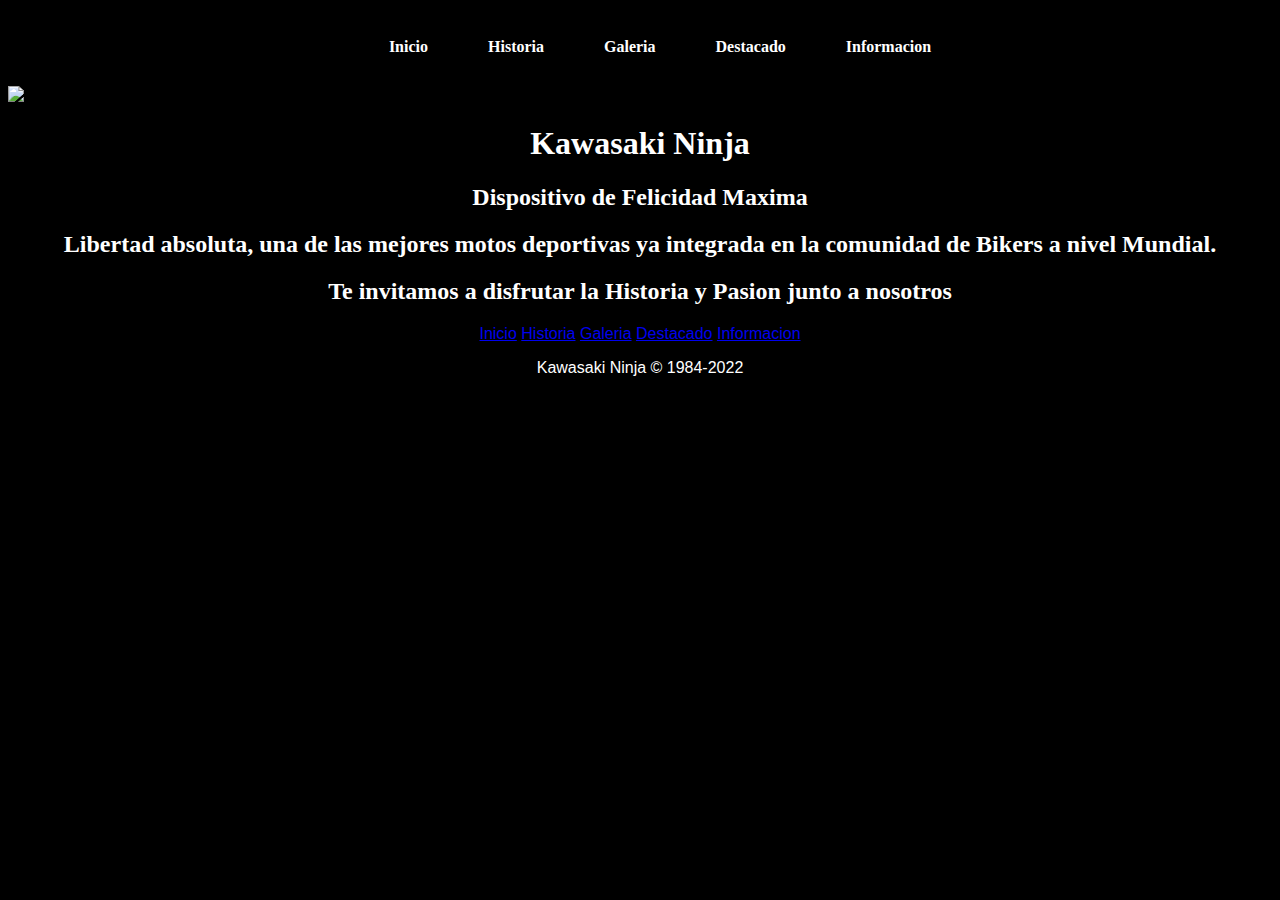
==== index.html @ 4832bc09 "Actualizacion Basica 1.0" ====
<!DOCTYPE html>
<html lang="en">
<head>
    <meta charset="UTF-8">
    <meta http-equiv="X-UA-Compatible" content="IE=edge">
    <meta name="viewport" content="width=device-width, initial-scale=1.0">
    <title>Pre-entrega-Manuel-Soto</title>
    <link rel="stylesheet" href="style.css">
</head>
<body>
    <section class="center">
        <nav>
            <ul>
                <li><a href="index.html">Inicio</a></li>
                <li><a href="historia.html">Historia</a></li>
                <li><a href="galeria.html">Galeria</a></li>
                <li><a href="destacado.html">Destacado</a></li>
                <li><a href="Informacion.html">Informacion</a></li>
            </ul>
        </nav>
    </section>
    <section>
        <div>
            <img src="kawa1.jpg" alt="Photo" style="width:100%;">
          </div>
        <div class="center">
            <h1>Kawasaki Ninja</h1>
            <h2>Dispositivo de Felicidad Maxima<h2>
            <h2>Libertad absoluta, una de las mejores motos deportivas ya integrada
                en la comunidad de Bikers a nivel Mundial.
            </h2>
            <h2>Te invitamos a disfrutar la Historia y Pasion junto a nosotros</h2>
        </div>
    </section>
    <footer>
        <div>
            <p>
                <a href="index.html">Inicio</a>
                <a href="historia.html">Historia</a>
                <a href="galeria.html">Galeria</a>
                <a href="destacado.html">Destacado</a>
                <a href="Informacion.html">Informacion</a>
            </p>
            <p>Kawasaki Ninja &copy; 1984-2022</p>
        </div>
    </footer>
</body>
</html>
---- style.css ----
.center {
    text-align: center;
    color: white;
}
ul {
    overflow: hidden;
    list-style: none;
    display: inline-flex;
}
nav {
    background-color: black;
    top: 0;
    width: 100%;
    text-align: center;
    position: block;
    font-weight: bold;
}
li a {
    color: white;
    display: block;
    padding: 14px 30px;
    text-decoration: none;
}
footer {
    text-align: center;
    font-family: sans-serif;
    color: white;
    width: 100%;
    position: block;
}
.grid {
    display: grid;  
    grid-template-columns: 50% 50%; 
    grid-template-rows: 1fr 1fr; 
    text-align: center;
    align-items: center;
    justify-items: center;
    font-weight: bold;
 }
 body{
    background-color: black;
 }
.color {
    color: white;
}
.container-img {
    display: grid;
    width: 100%;
    max-width: 1100px;
    margin: auto;
    margin-top: 60px;
    margin-bottom: 60px;
    grid-template-columns: repeat(3, 1fr);
    grid-template-rows: 250px;
    grid-gap: 20px;
}
.container-img .caja-img figure {
    width: 100%;
    height: 100%;
}
.container-img .caja-img img {
    width: 100%;
    height: 100%;
    object-fit: cover;
}
.container-img .caja-img:nth-child(1) {
    grid-column-start: span 2;
}
.container-img .caja-img:nth-child(4) {
    grid-row-start: span 2;
}
@media only screen and (min-width: 600px){
    .container-img {
        width: 90%;
        grid-template-columns: repeat(auto, auto);
        padding: 10px;
    }
}
.texto {
    text-align: center;
    color: white;
    margin: 10px auto;
    padding: 10px;
    width: 800px;
    height: auto;
}
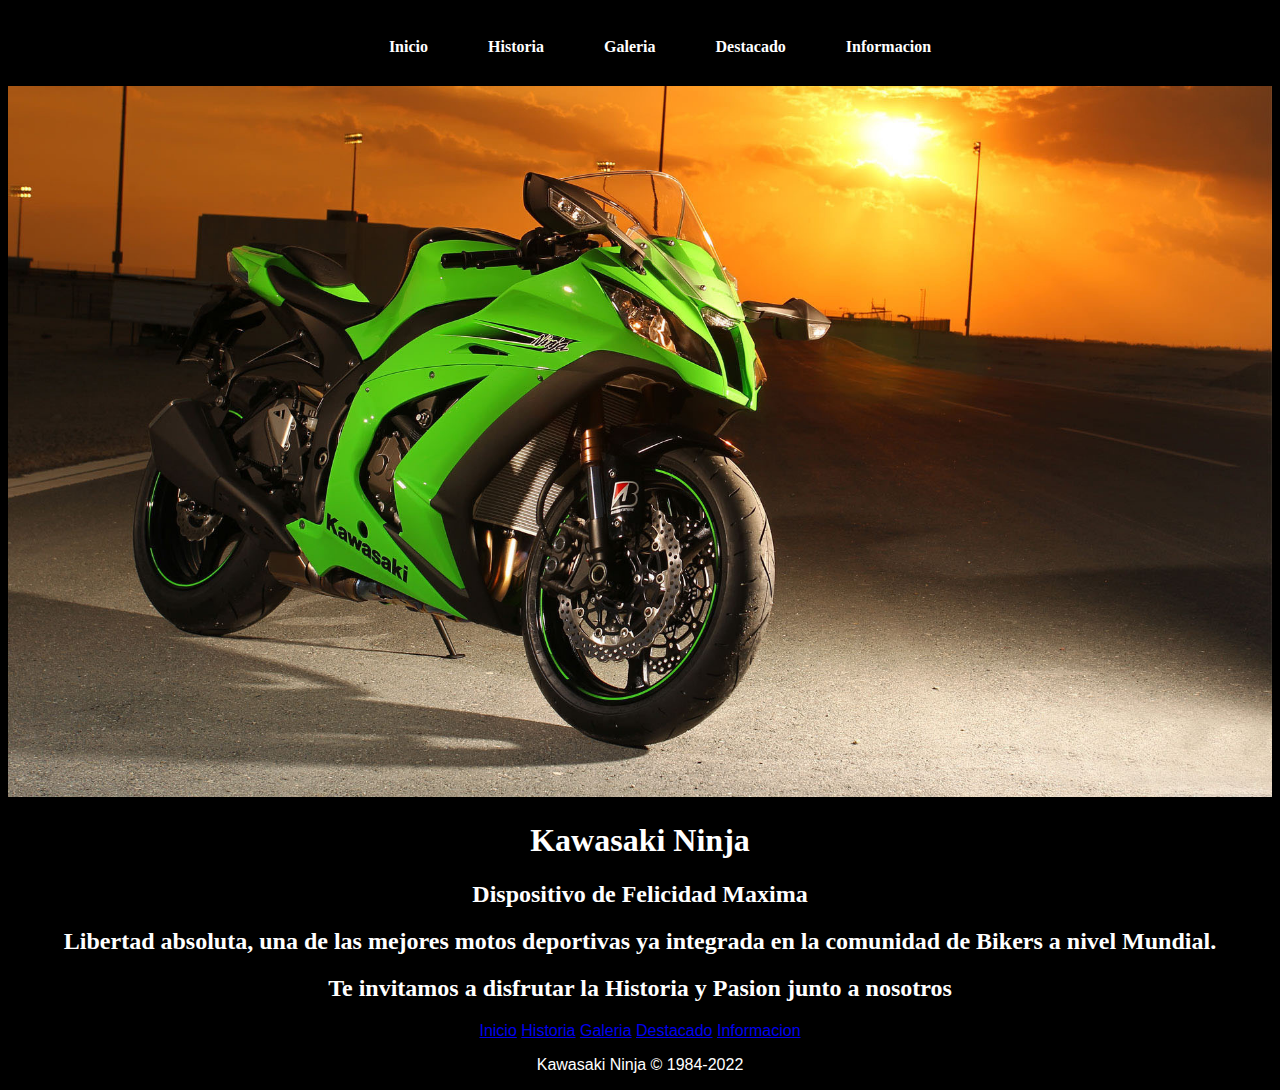
==== commit b68b12fd: "actualizacion de imagenes" ====
--- a/index.html
+++ b/index.html
@@ -8,7 +8,7 @@
     <link rel="stylesheet" href="style.css">
 </head>
 <body>
-    <section class="center">
+    <header class="center">
         <nav>
             <ul>
                 <li><a href="index.html">Inicio</a></li>
@@ -18,10 +18,10 @@
                 <li><a href="Informacion.html">Informacion</a></li>
             </ul>
         </nav>
-    </section>
+    </header>
     <section>
         <div>
-            <img src="kawa1.jpg" alt="Photo" style="width:100%;">
+            <img src="Assets/Img/kawa1.jpg" alt="Photo" style="width:100%;">
           </div>
         <div class="center">
             <h1>Kawasaki Ninja</h1>
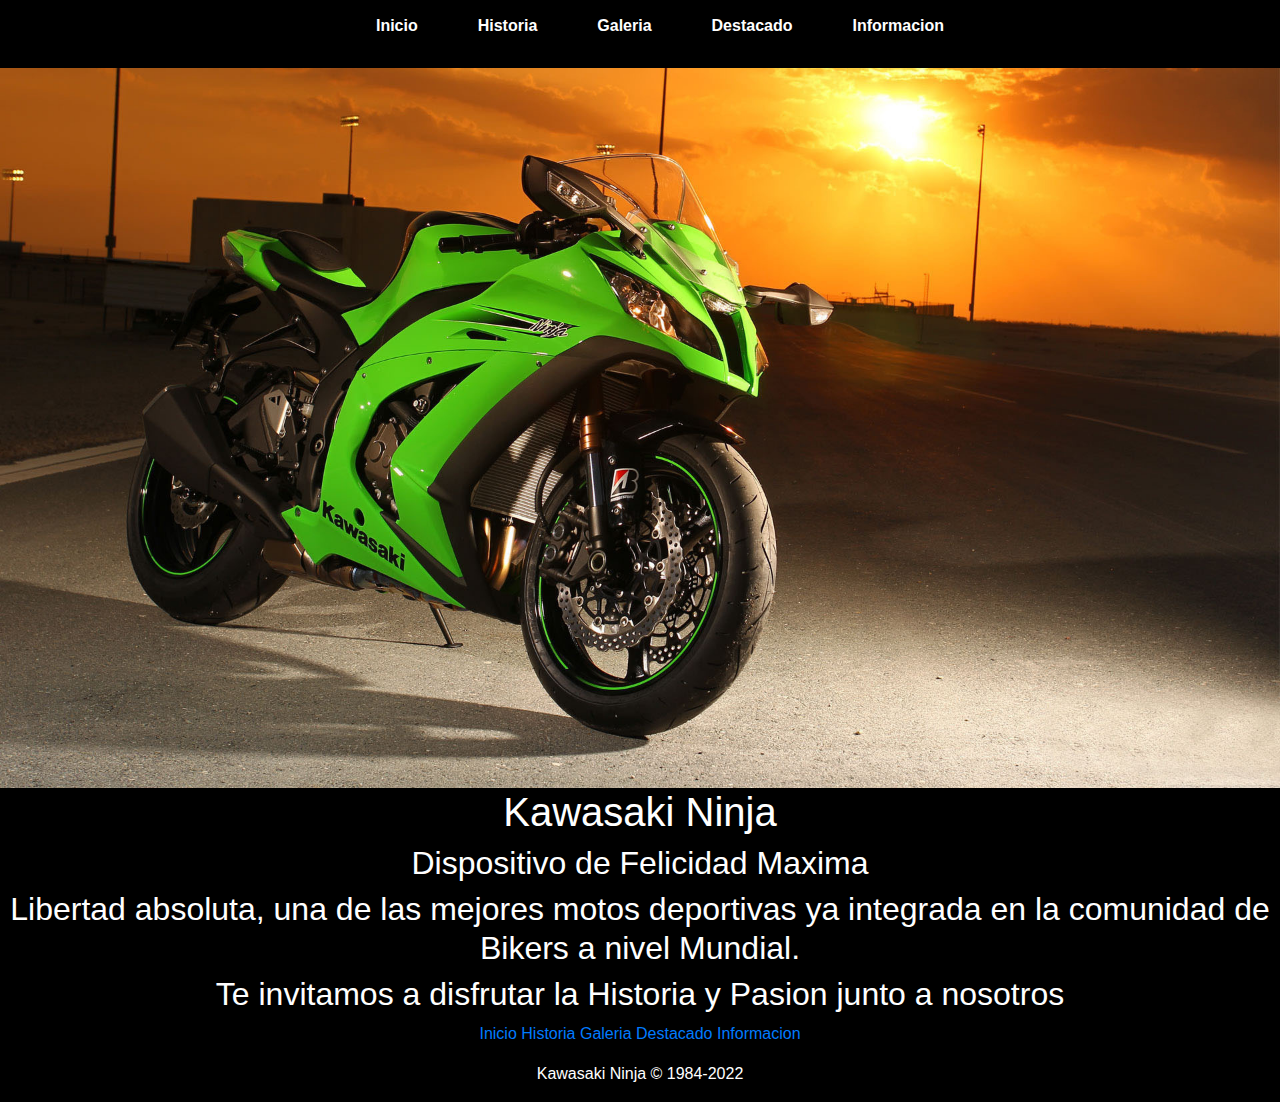
==== commit caa287a8: "destacado y galeria" ====
--- a/index.html
+++ b/index.html
@@ -5,6 +5,8 @@
     <meta http-equiv="X-UA-Compatible" content="IE=edge">
     <meta name="viewport" content="width=device-width, initial-scale=1.0">
     <title>Pre-entrega-Manuel-Soto</title>
+    <link rel="stylesheet" href="https://cdn.jsdelivr.net/npm/bootstrap@4.4.1/dist/css/bootstrap.min.css" integrity="sha384-Vkoo8x4CGsO3+Hhxv8T/Q5PaXtkKtu6ug5TOeNV6gBiFeWPGFN9MuhOf23Q9Ifjh" crossorigin="anonymous">
+    <link href="styles/ihover.css" rel="stylesheet">
     <link rel="stylesheet" href="style.css">
 </head>
 <body>
@@ -22,7 +24,7 @@
     <section>
         <div>
             <img src="Assets/Img/kawa1.jpg" alt="Photo" style="width:100%;">
-          </div>
+        </div>
         <div class="center">
             <h1>Kawasaki Ninja</h1>
             <h2>Dispositivo de Felicidad Maxima<h2>
--- a/style.css
+++ b/style.css
@@ -21,6 +21,9 @@
     padding: 14px 30px;
     text-decoration: none;
 }
+li a:hover {
+    background-color: darkorange;
+}
 footer {
     text-align: center;
     font-family: sans-serif;
@@ -42,39 +45,7 @@
  }
 .color {
     color: white;
-}
-.container-img {
-    display: grid;
-    width: 100%;
-    max-width: 1100px;
-    margin: auto;
-    margin-top: 60px;
-    margin-bottom: 60px;
-    grid-template-columns: repeat(3, 1fr);
-    grid-template-rows: 250px;
-    grid-gap: 20px;
-}
-.container-img .caja-img figure {
-    width: 100%;
-    height: 100%;
-}
-.container-img .caja-img img {
-    width: 100%;
-    height: 100%;
-    object-fit: cover;
-}
-.container-img .caja-img:nth-child(1) {
-    grid-column-start: span 2;
-}
-.container-img .caja-img:nth-child(4) {
-    grid-row-start: span 2;
-}
-@media only screen and (min-width: 600px){
-    .container-img {
-        width: 90%;
-        grid-template-columns: repeat(auto, auto);
-        padding: 10px;
-    }
+    font-weight: bold;
 }
 .texto {
     text-align: center;
@@ -83,4 +54,29 @@
     padding: 10px;
     width: 800px;
     height: auto;
+}
+.animate__fadeIn {
+    animation-duration: 2s;
+}
+.animate__fadeInLeft {
+    animation-duration: 2s;
+}
+.animate__fadeInRight {
+    animation-duration: 2s;
+}
+.animate__zoomIn {
+    animation-duration: 2s;
+}
+
+#Galeria .col-lg-4 {
+    margin: 0 !important;
+    padding: 15px;
+}
+#Galeria img{
+    width: 100%;
+    height: 250px;
+}
+#Galeria img:hover {
+    filter: saturate(150%);
+    border: 1px solid orangered;
 }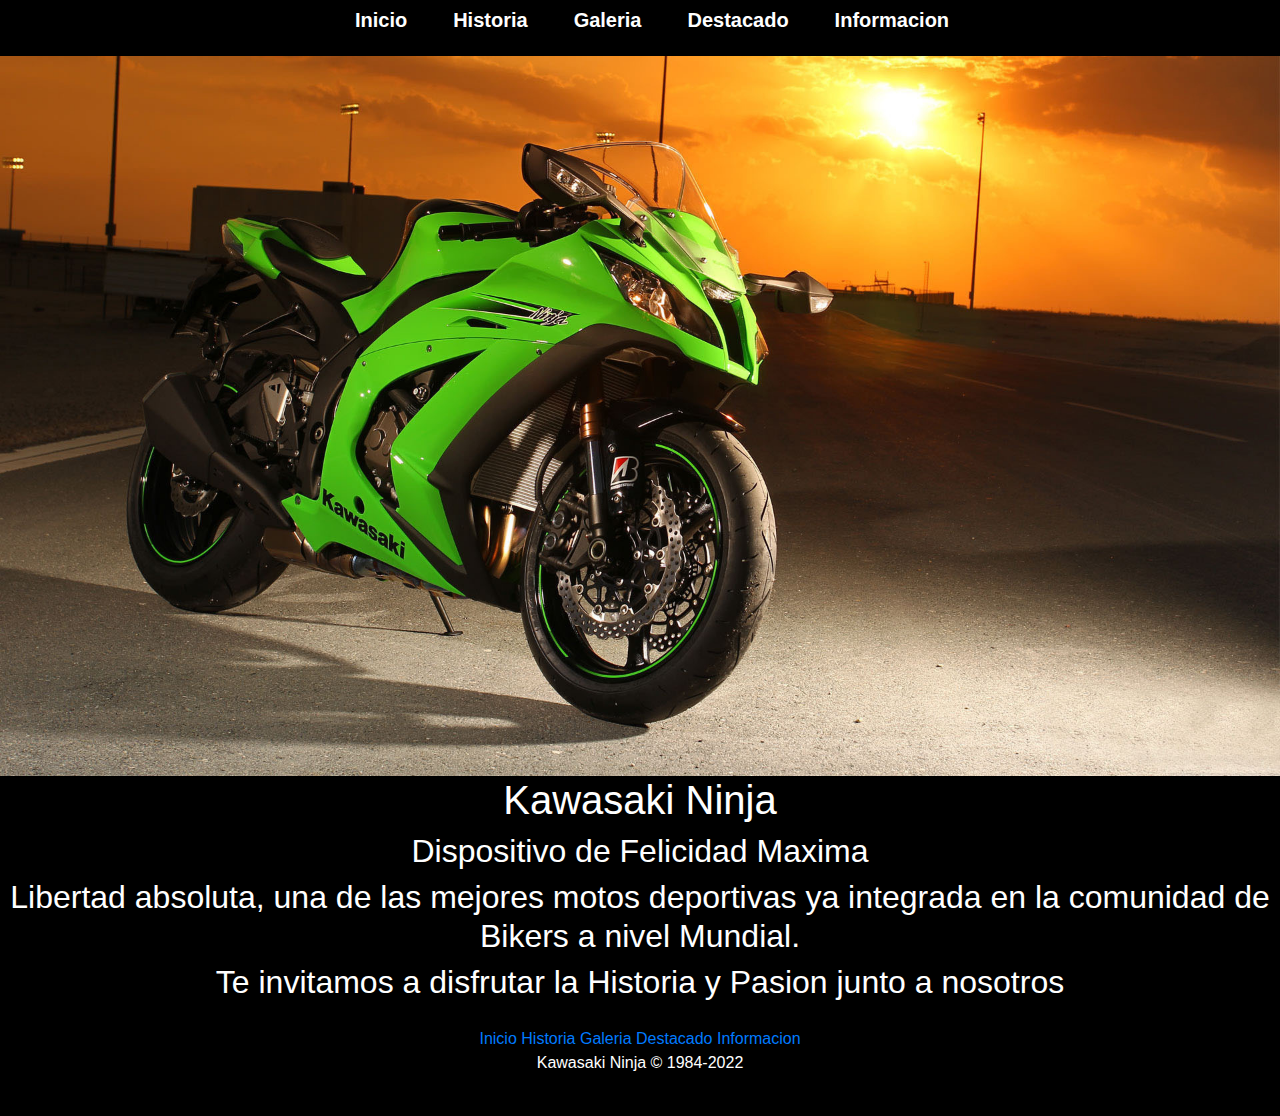
==== commit 9f114d10: "beta 2.0" ====
--- a/index.html
+++ b/index.html
@@ -1,24 +1,28 @@
 <!DOCTYPE html>
 <html lang="en">
 <head>
-    <meta charset="UTF-8">
-    <meta http-equiv="X-UA-Compatible" content="IE=edge">
-    <meta name="viewport" content="width=device-width, initial-scale=1.0">
-    <title>Pre-entrega-Manuel-Soto</title>
-    <link rel="stylesheet" href="https://cdn.jsdelivr.net/npm/bootstrap@4.4.1/dist/css/bootstrap.min.css" integrity="sha384-Vkoo8x4CGsO3+Hhxv8T/Q5PaXtkKtu6ug5TOeNV6gBiFeWPGFN9MuhOf23Q9Ifjh" crossorigin="anonymous">
-    <link href="styles/ihover.css" rel="stylesheet">
+    <meta name="viewport" content="width=device-width, initial-scale=1">
+    <link rel="stylesheet" href="https://stackpath.bootstrapcdn.com/bootstrap/4.4.1/css/bootstrap.min.css">
+    <script src="https://stackpath.bootstrapcdn.com/bootstrap/4.4.1/js/bootstrap.min.js"></script>
+    <script src="https://code.jquery.com/jquery-3.4.1.slim.min.js"></script>
+    <script src="https://cdn.jsdelivr.net/npm/popper.js@1.16.0/dist/umd/popper.min.js"></script>
+    <link rel="stylesheet" href="https://cdnjs.cloudflare.com/ajax/libs/animate.css/4.1.1/animate.min.css"/>
     <link rel="stylesheet" href="style.css">
 </head>
 <body>
-    <header class="center">
+    <header>
         <nav>
-            <ul>
-                <li><a href="index.html">Inicio</a></li>
-                <li><a href="historia.html">Historia</a></li>
-                <li><a href="galeria.html">Galeria</a></li>
-                <li><a href="destacado.html">Destacado</a></li>
-                <li><a href="Informacion.html">Informacion</a></li>
-            </ul>
+            <div>
+                <ul>
+                    <li>
+                    <a class="navbar-brand" href="index.html">Inicio</a>
+                    <a class="navbar-brand" href="historia.html">Historia</a>
+                    <a class="navbar-brand" href="galeria.html">Galeria</a>
+                    <a class="navbar-brand" href="destacado.html">Destacado</a>
+                    <a class="navbar-brand" href="Informacion.html">Informacion</a>
+                    </li>
+                </ul>
+            </div>
         </nav>
     </header>
     <section>
@@ -35,14 +39,12 @@
         </div>
     </section>
     <footer>
-        <div>
-            <p>
+        <div class="texto">
                 <a href="index.html">Inicio</a>
                 <a href="historia.html">Historia</a>
                 <a href="galeria.html">Galeria</a>
                 <a href="destacado.html">Destacado</a>
                 <a href="Informacion.html">Informacion</a>
-            </p>
             <p>Kawasaki Ninja &copy; 1984-2022</p>
         </div>
     </footer>
--- a/style.css
+++ b/style.css
@@ -1,6 +1,7 @@
 .center {
     text-align: center;
     color: white;
+
 }
 ul {
     overflow: hidden;
@@ -14,22 +15,29 @@
     text-align: center;
     position: block;
     font-weight: bold;
+    text-decoration: none;
+    transition: top 0.3s;
 }
 li a {
+    float: left;
     color: white;
-    display: block;
-    padding: 14px 30px;
+    display: fixed;
+    padding: 15px;
     text-decoration: none;
 }
 li a:hover {
     background-color: darkorange;
+    text-decoration: none;
 }
 footer {
+    justify-content: center;
+    align-items: center;
     text-align: center;
     font-family: sans-serif;
     color: white;
     width: 100%;
     position: block;
+    text-decoration: none;
 }
 .grid {
     display: grid;  
@@ -50,7 +58,7 @@
 .texto {
     text-align: center;
     color: white;
-    margin: 10px auto;
+    margin: 15px auto;
     padding: 10px;
     width: 800px;
     height: auto;
@@ -70,13 +78,22 @@
 
 #Galeria .col-lg-4 {
     margin: 0 !important;
-    padding: 15px;
+    padding: 10px;
 }
 #Galeria img{
     width: 100%;
-    height: 250px;
+    height: 100%;
+    padding-top: 10px;
 }
 #Galeria img:hover {
     filter: saturate(150%);
     border: 1px solid orangered;
+}
+.galery{
+    margin-top: 50px;
+    border-top: 0;
+    color: white;
+    text-align: center;
+    justify-content: center;
+    align-items: center;
 }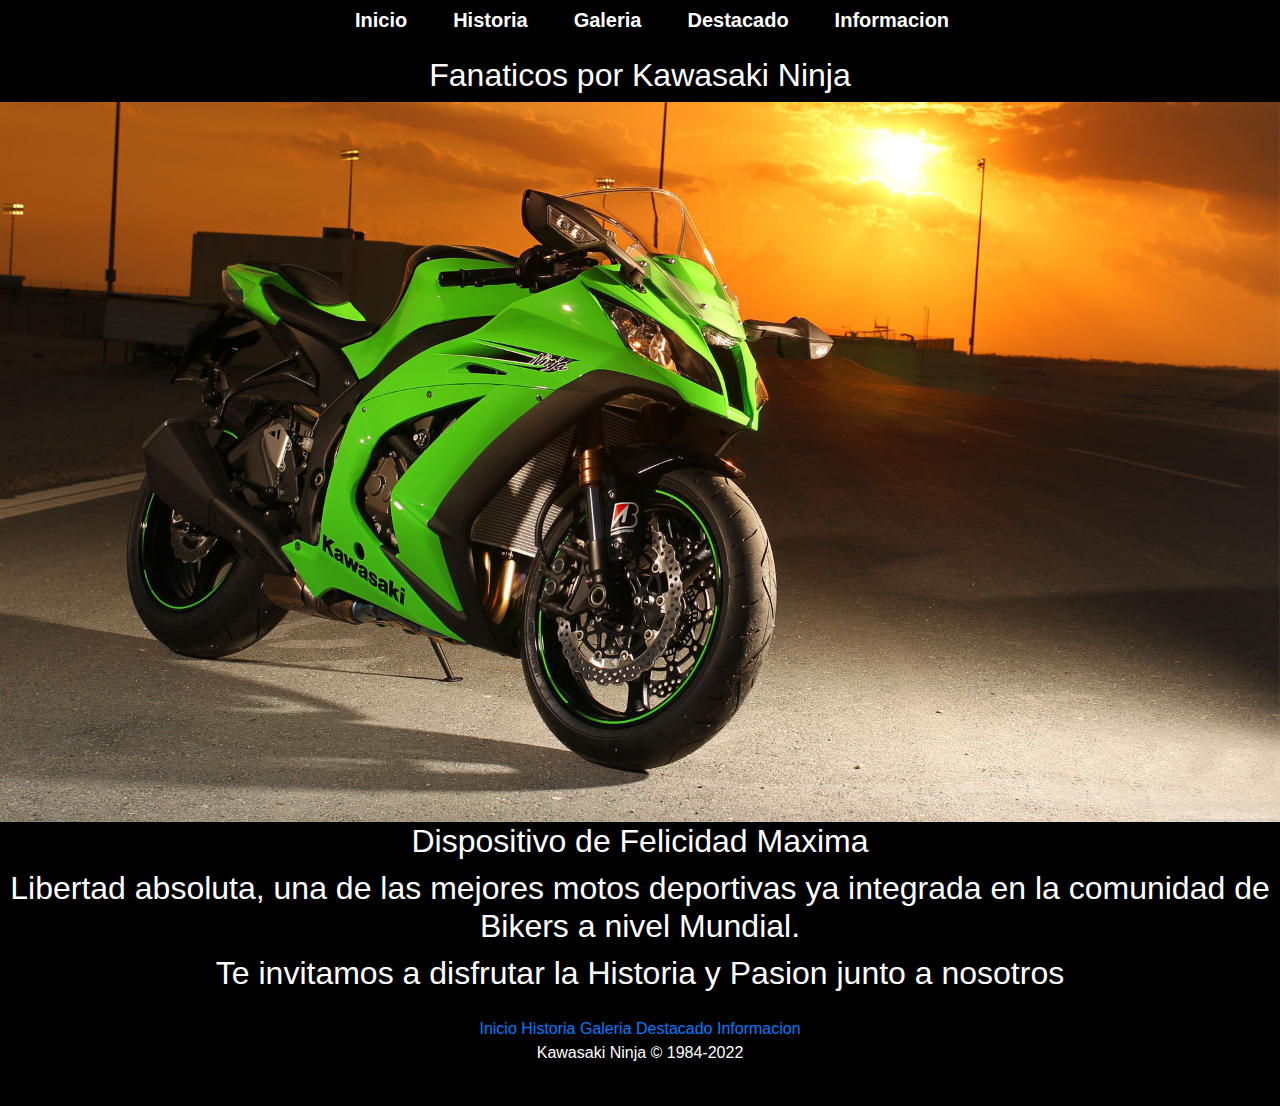
==== commit d3ff673d: "sass" ====
--- a/index.html
+++ b/index.html
@@ -26,11 +26,13 @@
         </nav>
     </header>
     <section>
-        <div>
+        <div class="center">
+            <h2>Fanaticos por Kawasaki Ninja</h2>
+        </div>
+        <div class="animate__zoomIn">
             <img src="Assets/Img/kawa1.jpg" alt="Photo" style="width:100%;">
         </div>
         <div class="center">
-            <h1>Kawasaki Ninja</h1>
             <h2>Dispositivo de Felicidad Maxima<h2>
             <h2>Libertad absoluta, una de las mejores motos deportivas ya integrada
                 en la comunidad de Bikers a nivel Mundial.
--- a/style.css
+++ b/style.css
@@ -1,99 +1,96 @@
 .center {
-    text-align: center;
-    color: white;
+  text-align: center;
+  color: white; }
 
-}
 ul {
-    overflow: hidden;
-    list-style: none;
-    display: inline-flex;
-}
+  overflow: hidden;
+  list-style: none;
+  display: inline-flex; }
+
 nav {
-    background-color: black;
-    top: 0;
-    width: 100%;
-    text-align: center;
-    position: block;
-    font-weight: bold;
-    text-decoration: none;
-    transition: top 0.3s;
-}
+  background-color: black;
+  top: 0;
+  width: 100%;
+  text-align: center;
+  position: block;
+  font-weight: bold;
+  text-decoration: none;
+  transition: top 0.3s; }
+
 li a {
-    float: left;
-    color: white;
-    display: fixed;
-    padding: 15px;
-    text-decoration: none;
-}
+  float: left;
+  color: white;
+  display: fixed;
+  padding: 15px;
+  text-decoration: none; }
+
 li a:hover {
-    background-color: darkorange;
-    text-decoration: none;
-}
+  background-color: darkorange;
+  text-decoration: none; }
+
 footer {
-    justify-content: center;
-    align-items: center;
-    text-align: center;
-    font-family: sans-serif;
-    color: white;
-    width: 100%;
-    position: block;
-    text-decoration: none;
-}
+  justify-content: center;
+  align-items: center;
+  text-align: center;
+  font-family: sans-serif;
+  color: white;
+  width: 100%;
+  position: block;
+  text-decoration: none; }
+
 .grid {
-    display: grid;  
-    grid-template-columns: 50% 50%; 
-    grid-template-rows: 1fr 1fr; 
-    text-align: center;
-    align-items: center;
-    justify-items: center;
-    font-weight: bold;
- }
- body{
-    background-color: black;
- }
+  display: grid;
+  grid-template-columns: 50% 50%;
+  grid-template-rows: 1fr 1fr;
+  text-align: center;
+  align-items: center;
+  justify-items: center;
+  font-weight: bold; }
+
+body {
+  background-color: black; }
+
 .color {
-    color: white;
-    font-weight: bold;
-}
+  color: white;
+  font-weight: bold; }
+
 .texto {
-    text-align: center;
-    color: white;
-    margin: 15px auto;
-    padding: 10px;
-    width: 800px;
-    height: auto;
-}
+  text-align: center;
+  color: white;
+  margin: 15px auto;
+  padding: 10px;
+  width: 800px;
+  height: auto; }
+
 .animate__fadeIn {
-    animation-duration: 2s;
-}
+  animation-duration: 2s; }
+
 .animate__fadeInLeft {
-    animation-duration: 2s;
-}
+  animation-duration: 2s; }
+
 .animate__fadeInRight {
-    animation-duration: 2s;
-}
+  animation-duration: 2s; }
+
 .animate__zoomIn {
-    animation-duration: 2s;
-}
+  animation-duration: 2s; }
 
 #Galeria .col-lg-4 {
-    margin: 0 !important;
-    padding: 10px;
-}
-#Galeria img{
-    width: 100%;
-    height: 100%;
-    padding-top: 10px;
-}
+  margin: 0 !important;
+  padding: 10px; }
+
+#Galeria img {
+  width: 100%;
+  height: 100%;
+ }
+
 #Galeria img:hover {
-    filter: saturate(150%);
-    border: 1px solid orangered;
-}
-.galery{
-    margin-top: 50px;
-    border-top: 0;
-    color: white;
-    text-align: center;
-    justify-content: center;
-    align-items: center;
-}+  filter: saturate(150%);
+  border: 1px solid orangered; }
+
+.galery {
+  margin-top: 5px;
+  border-top: 0;
+  color: white;
+  text-align: center;
+  justify-content: center;
+  align-items: center; }
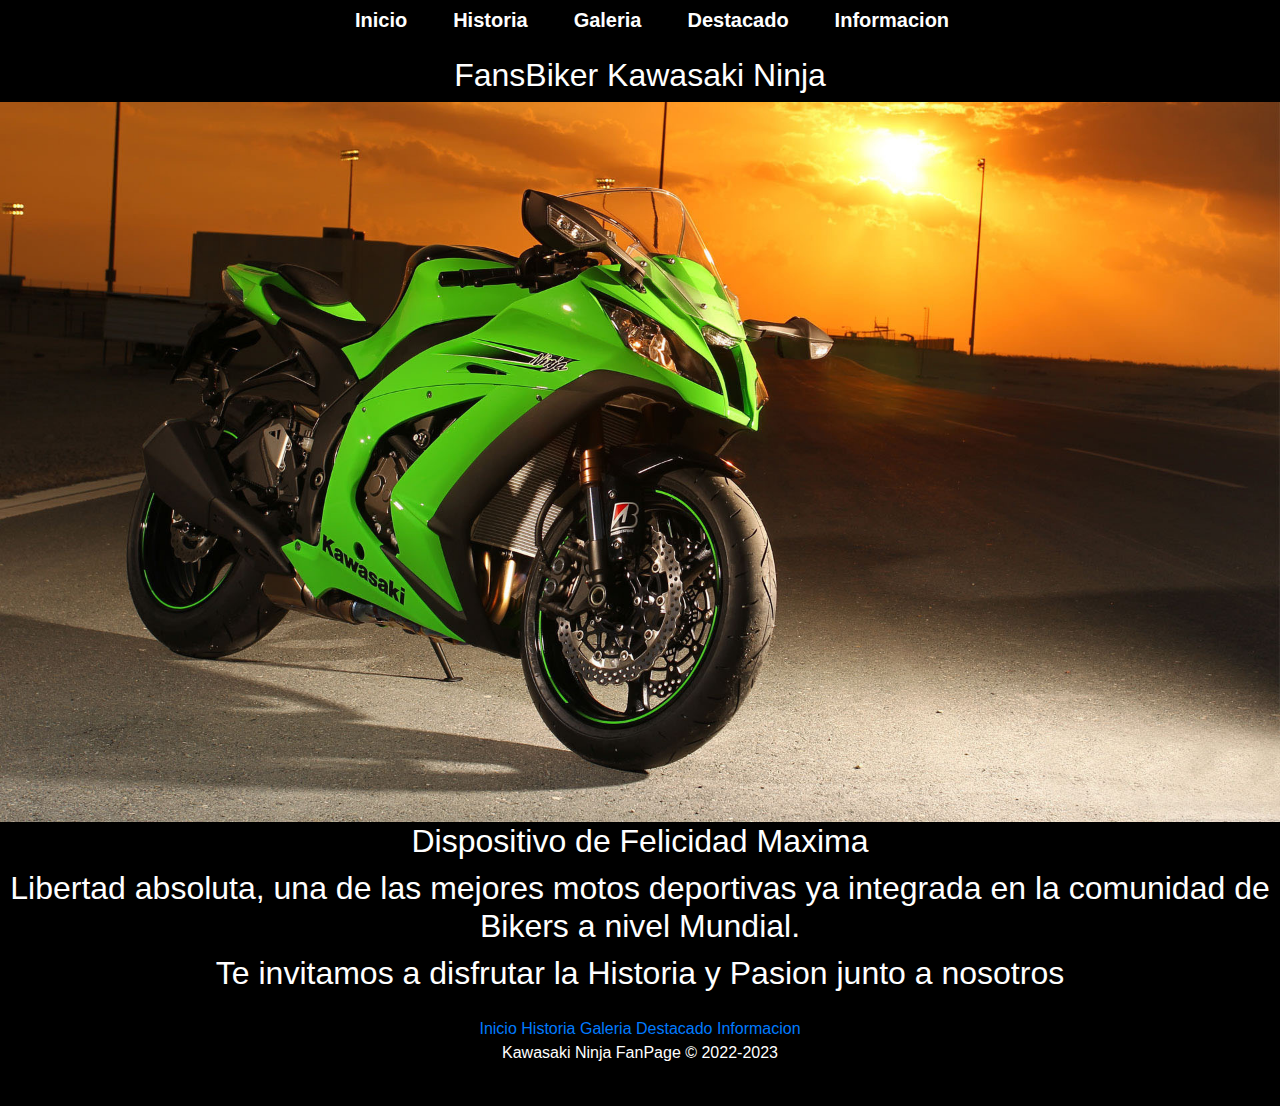
==== commit df7fe479: "preentrega3" ====
--- a/index.html
+++ b/index.html
@@ -1,6 +1,8 @@
 <!DOCTYPE html>
 <html lang="en">
 <head>
+    <meta name="FanPage Kawasaki Ninja" content="Kawasaki Ninja FansBiker">
+    <meta name="keywords"  content="Kawasaki Ninja, FanPage, Motos, Bike, Bikers, Fanaticos">
     <meta name="viewport" content="width=device-width, initial-scale=1">
     <link rel="stylesheet" href="https://stackpath.bootstrapcdn.com/bootstrap/4.4.1/css/bootstrap.min.css">
     <script src="https://stackpath.bootstrapcdn.com/bootstrap/4.4.1/js/bootstrap.min.js"></script>
@@ -8,11 +10,13 @@
     <script src="https://cdn.jsdelivr.net/npm/popper.js@1.16.0/dist/umd/popper.min.js"></script>
     <link rel="stylesheet" href="https://cdnjs.cloudflare.com/ajax/libs/animate.css/4.1.1/animate.min.css"/>
     <link rel="stylesheet" href="style.css">
+    <title>FansBiker Kawasaki Ninja</title>
 </head>
 <body>
     <header>
+    <div class="container">
         <nav>
-            <div>
+            <div class="col-xs-12 col-md-12">
                 <ul>
                     <li>
                     <a class="navbar-brand" href="index.html">Inicio</a>
@@ -24,10 +28,11 @@
                 </ul>
             </div>
         </nav>
+    </div>
     </header>
     <section>
         <div class="center">
-            <h2>Fanaticos por Kawasaki Ninja</h2>
+            <h2>FansBiker Kawasaki Ninja</h2>
         </div>
         <div class="animate__zoomIn">
             <img src="Assets/Img/kawa1.jpg" alt="Photo" style="width:100%;">
@@ -41,13 +46,17 @@
         </div>
     </section>
     <footer>
-        <div class="texto">
+        <div class="texto container">
+            <div class="row">
+                <div class="col-xs-12 col-md-12">
                 <a href="index.html">Inicio</a>
                 <a href="historia.html">Historia</a>
                 <a href="galeria.html">Galeria</a>
                 <a href="destacado.html">Destacado</a>
                 <a href="Informacion.html">Informacion</a>
-            <p>Kawasaki Ninja &copy; 1984-2022</p>
+                <p>Kawasaki Ninja FanPage &copy; 2022-2023</p>
+                </div>
+            </div>
         </div>
     </footer>
 </body>
--- a/style.css
+++ b/style.css
@@ -1,3 +1,41 @@
+li a {
+  float: left;
+  color: white;
+  display: fixed;
+  padding: 15px;
+  text-decoration: none; }
+  li a:hover {
+    background-color: darkorange;
+    text-decoration: none; }
+    li a:hover:active {
+      color: darkorange; }
+
+.grid {
+  display: grid;
+  grid-template-columns: 50% 50%;
+  grid-template-rows: 1fr 1fr;
+  text-align: center;
+  font-weight: bold;
+  align-items: center;
+  text-decoration: none; }
+
+.galery {
+  text-align: center;
+  justify-content: center;
+  align-items: center; }
+
+footer {
+  text-align: center;
+  justify-content: center;
+  align-items: center; }
+
+#Galeria img {
+  width: 100%;
+  height: 100%; }
+  #Galeria img:hover {
+    filter: saturate(150%);
+    border: 1px solid darkorange; }
+
 .center {
   text-align: center;
   color: white; }
@@ -17,35 +55,12 @@
   text-decoration: none;
   transition: top 0.3s; }
 
-li a {
-  float: left;
-  color: white;
-  display: fixed;
-  padding: 15px;
-  text-decoration: none; }
-
-li a:hover {
-  background-color: darkorange;
-  text-decoration: none; }
-
 footer {
-  justify-content: center;
-  align-items: center;
-  text-align: center;
   font-family: sans-serif;
   color: white;
   width: 100%;
   position: block;
   text-decoration: none; }
-
-.grid {
-  display: grid;
-  grid-template-columns: 50% 50%;
-  grid-template-rows: 1fr 1fr;
-  text-align: center;
-  align-items: center;
-  justify-items: center;
-  font-weight: bold; }
 
 body {
   background-color: black; }
@@ -78,19 +93,7 @@
   margin: 0 !important;
   padding: 10px; }
 
-#Galeria img {
-  width: 100%;
-  height: 100%;
- }
-
-#Galeria img:hover {
-  filter: saturate(150%);
-  border: 1px solid orangered; }
-
 .galery {
   margin-top: 5px;
   border-top: 0;
-  color: white;
-  text-align: center;
-  justify-content: center;
-  align-items: center; }
+  color: white; }
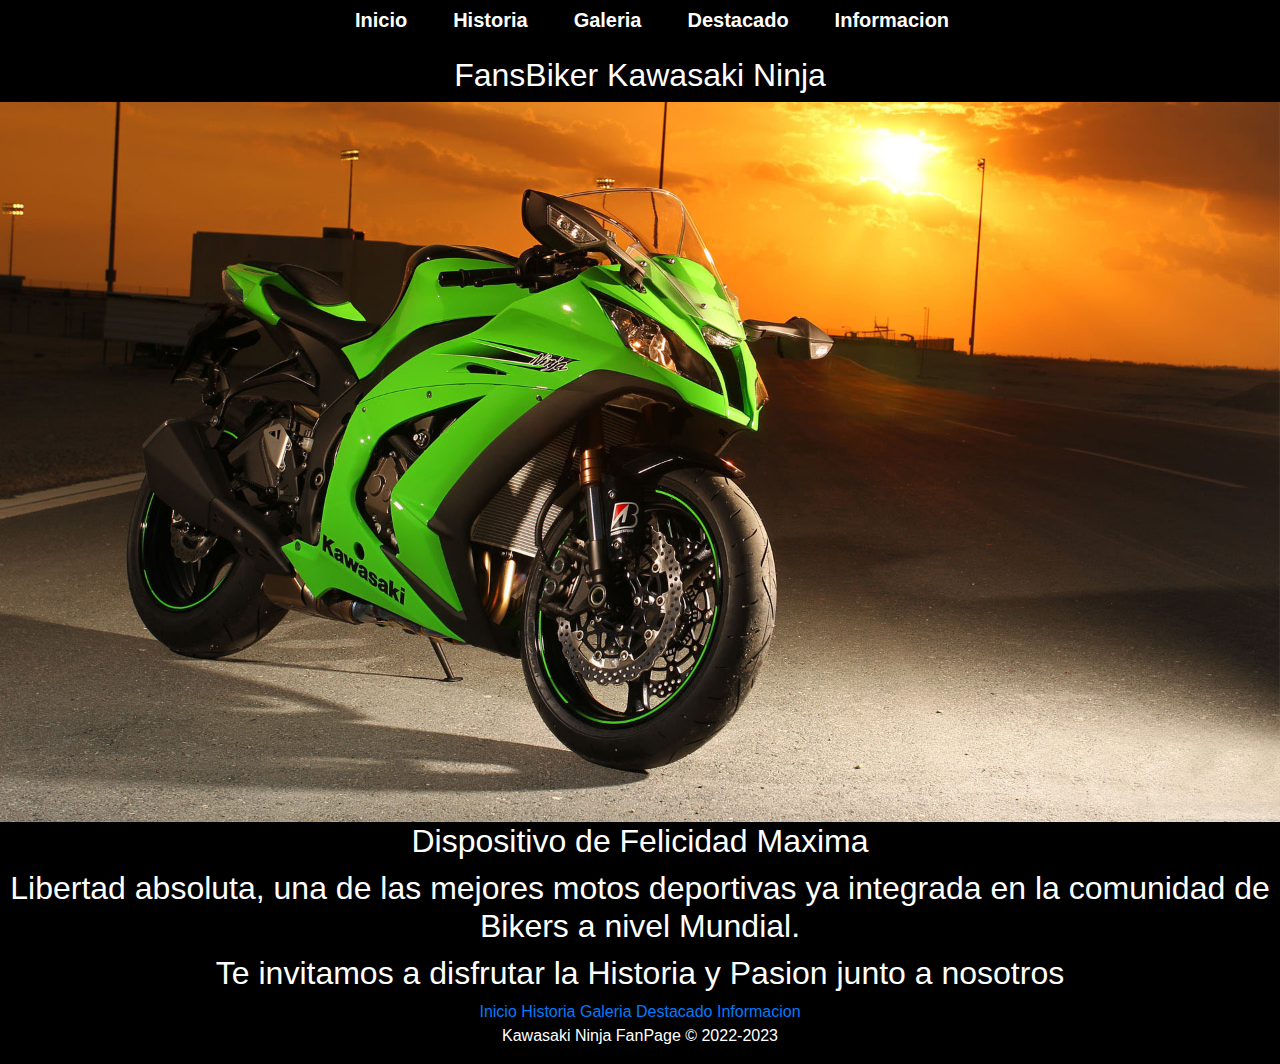
==== commit 5272aec8: "cambio lang" ====
--- a/index.html
+++ b/index.html
@@ -1,5 +1,5 @@
 <!DOCTYPE html>
-<html lang="en">
+<html lang="es">
 <head>
     <meta name="FanPage Kawasaki Ninja" content="Kawasaki Ninja FansBiker">
     <meta name="keywords"  content="Kawasaki Ninja, FanPage, Motos, Bike, Bikers, Fanaticos">
@@ -46,7 +46,7 @@
         </div>
     </section>
     <footer>
-        <div class="texto container">
+        <div class="container">
             <div class="row">
                 <div class="col-xs-12 col-md-12">
                 <a href="index.html">Inicio</a>
